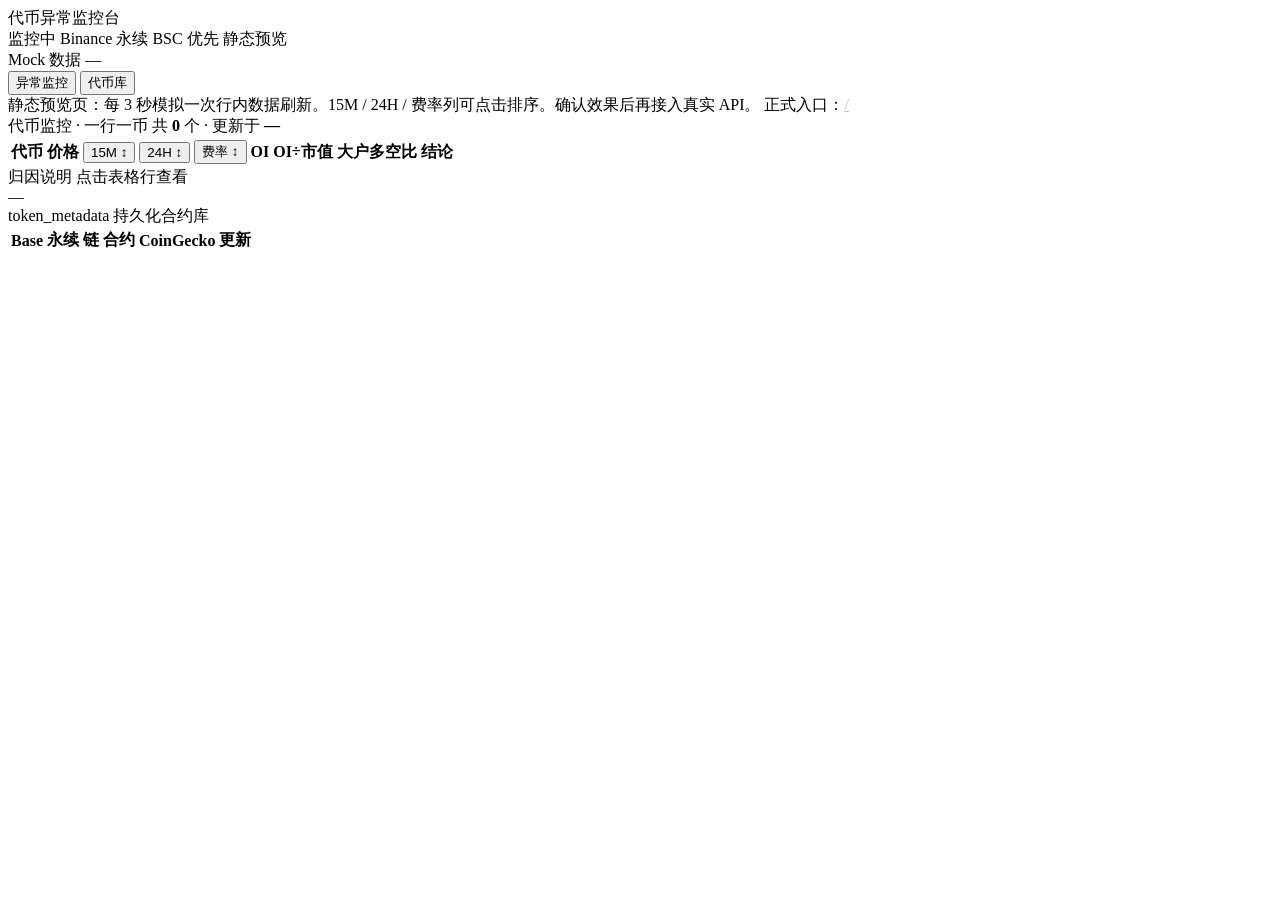
==== web/preview.html @ 0adfd5b1 "Integrate token monitor dashboard with live API and rule-based conclusions. Replace the multi-tab da" ====
<!DOCTYPE html>
<html lang="zh-CN">
<head>
  <meta charset="UTF-8" />
  <meta name="viewport" content="width=device-width, initial-scale=1" />
  <title>代币异常监控台 · 静态预览</title>
  <link rel="stylesheet" href="/css/console.css" />
  <link rel="stylesheet" href="/css/monitor.css" />
</head>
<body>
  <header class="header">
    <div class="header-logo">代币异常<span>监控台</span></div>
    <div class="header-sep"></div>
    <div class="ex-chips">
      <span class="ex-chip"><i class="hdot ok"></i>监控中</span>
      <span class="ex-chip">Binance 永续</span>
      <span class="ex-chip">BSC 优先</span>
      <span class="ex-chip preview-badge">静态预览</span>
    </div>
    <div class="header-right">
      <span class="conn"><i class="hdot ok"></i><span>Mock 数据</span></span>
      <span class="clock" id="clock">—</span>
    </div>
  </header>

  <nav class="main-tabs">
    <button class="tab-btn active" data-tab="monitor">异常监控</button>
    <button class="tab-btn" data-tab="tokens">代币库</button>
  </nav>

  <main class="wrap">
    <div class="static-banner warn">
      静态预览页：每 3 秒模拟一次行内数据刷新。15M / 24H / 费率列可点击排序。确认效果后再接入真实 API。
      正式入口：<a href="/" style="color:#c4b5fd">/</a>
    </div>

    <section id="tab-monitor" class="tab-panel active">
      <div class="panel panel-table">
        <div class="panel-title">
          <span>代币监控 · 一行一币</span>
          <span class="panel-meta">共 <strong id="token-count">0</strong> 个 · 更新于 <strong id="last-refresh">—</strong></span>
        </div>
        <div class="table-scroll">
          <table class="tbl-monitor" id="tbl-monitor">
            <colgroup>
              <col class="col-sym" />
              <col class="col-price" />
              <col class="col-pct" />
              <col class="col-pct" />
              <col class="col-fund" />
              <col class="col-oi" />
              <col class="col-ratio" />
              <col class="col-whale" />
              <col />
            </colgroup>
            <thead>
              <tr>
                <th>代币</th>
                <th>价格</th>
                <th class="sortable" data-sort="change_15m">
                  <button type="button" class="sort-btn">15M <span class="sort-icon">↕</span></button>
                </th>
                <th class="sortable" data-sort="change_24h">
                  <button type="button" class="sort-btn">24H <span class="sort-icon">↕</span></button>
                </th>
                <th class="sortable" data-sort="funding_rate">
                  <button type="button" class="sort-btn">费率 <span class="sort-icon">↕</span></button>
                </th>
                <th>OI</th>
                <th>
                  <span class="th-tip" title="未平仓合约(OI)名义价值 ÷ 流通市值。比值越高，杠杆持仓相对市值越集中，波动/清算风险越大。">OI÷市值</span>
                </th>
                <th>
                  <span class="th-tip" title="Binance 大户账户多空比 = 持多大户数 ÷ 持空大户数。&gt;1 表示大户偏多，&lt;1 表示大户偏空，=1 表示大致均衡。">大户多空比</span>
                </th>
                <th class="col-conclusion">结论</th>
              </tr>
            </thead>
            <tbody id="monitor-body"></tbody>
          </table>
        </div>
      </div>

      <div class="panel detail-panel">
        <div class="panel-title">归因说明 <span class="panel-meta" id="detail-symbol">点击表格行查看</span></div>
        <div id="narrative" class="narrative-box">—</div>
      </div>
    </section>

    <section id="tab-tokens" class="tab-panel">
      <div class="panel panel-table">
        <div class="panel-title">token_metadata 持久化合约库</div>
        <div class="table-scroll">
          <table class="tbl-monitor tbl-tokens">
            <colgroup>
              <col class="tk-base" />
              <col class="tk-symbol" />
              <col class="tk-chain" />
              <col class="tk-contract" />
              <col class="tk-cg" />
              <col class="tk-updated" />
            </colgroup>
            <thead>
              <tr>
                <th>Base</th>
                <th>永续</th>
                <th>链</th>
                <th>合约</th>
                <th>CoinGecko</th>
                <th>更新</th>
              </tr>
            </thead>
            <tbody id="tokens-body"></tbody>
          </table>
        </div>
      </div>
    </section>
  </main>

  <script src="/js/preview.js"></script>
</body>
</html>
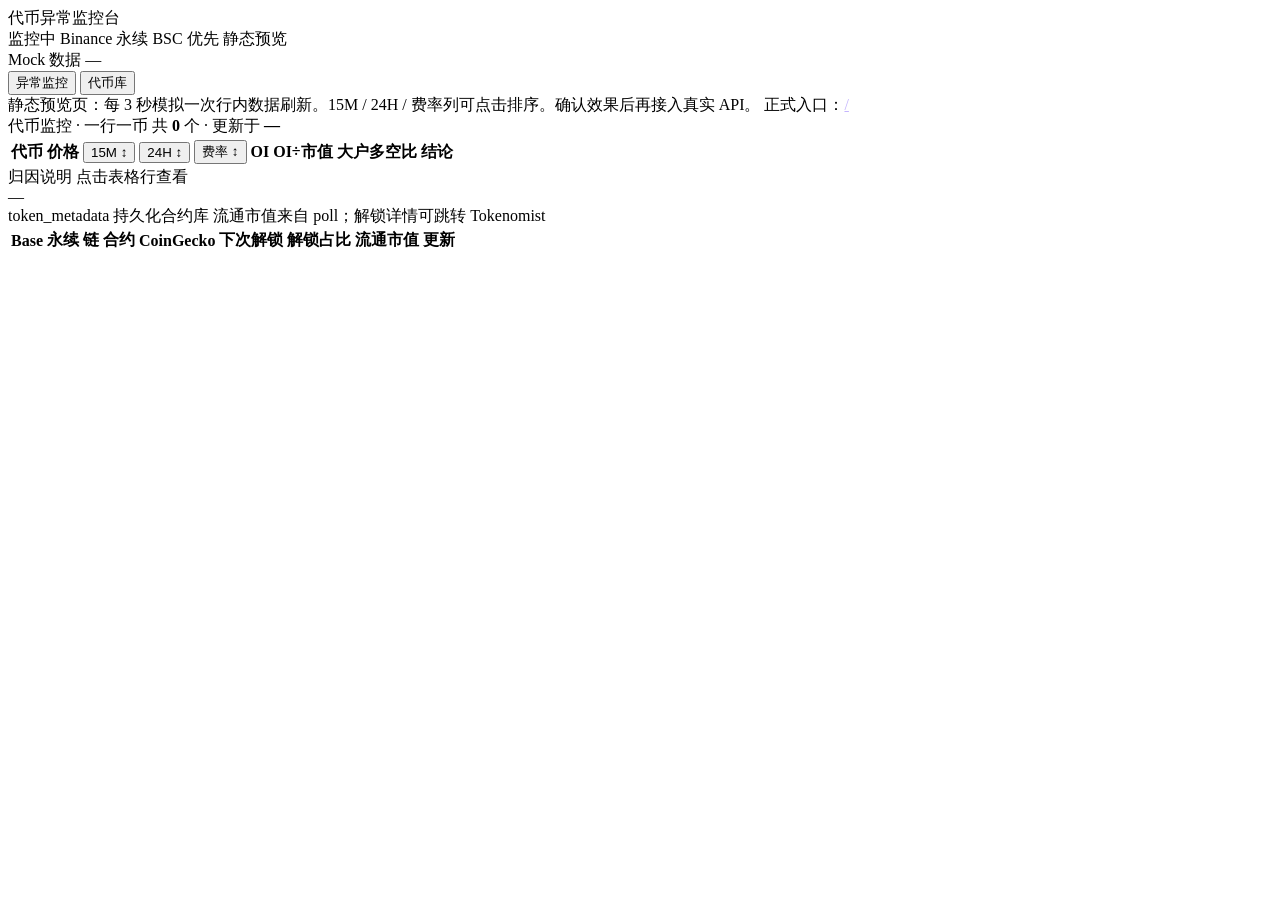
==== commit bcdbc7dc: "Extend token library with unlock metrics and Tokenomist links. Surface next unlock date, unlock pct," ====
--- a/web/preview.html
+++ b/web/preview.html
@@ -89,7 +89,7 @@
 
     <section id="tab-tokens" class="tab-panel">
       <div class="panel panel-table">
-        <div class="panel-title">token_metadata 持久化合约库</div>
+        <div class="panel-title">token_metadata 持久化合约库 <span class="panel-meta">流通市值来自 poll；解锁详情可跳转 Tokenomist</span></div>
         <div class="table-scroll">
           <table class="tbl-monitor tbl-tokens">
             <colgroup>
@@ -98,7 +98,11 @@
               <col class="tk-chain" />
               <col class="tk-contract" />
               <col class="tk-cg" />
+              <col class="tk-unlock-date" />
+              <col class="tk-unlock-pct" />
+              <col class="tk-mcap" />
               <col class="tk-updated" />
+              <col class="tk-link" />
             </colgroup>
             <thead>
               <tr>
@@ -107,7 +111,11 @@
                 <th>链</th>
                 <th>合约</th>
                 <th>CoinGecko</th>
+                <th>下次解锁</th>
+                <th>解锁占比</th>
+                <th>流通市值</th>
                 <th>更新</th>
+                <th></th>
               </tr>
             </thead>
             <tbody id="tokens-body"></tbody>
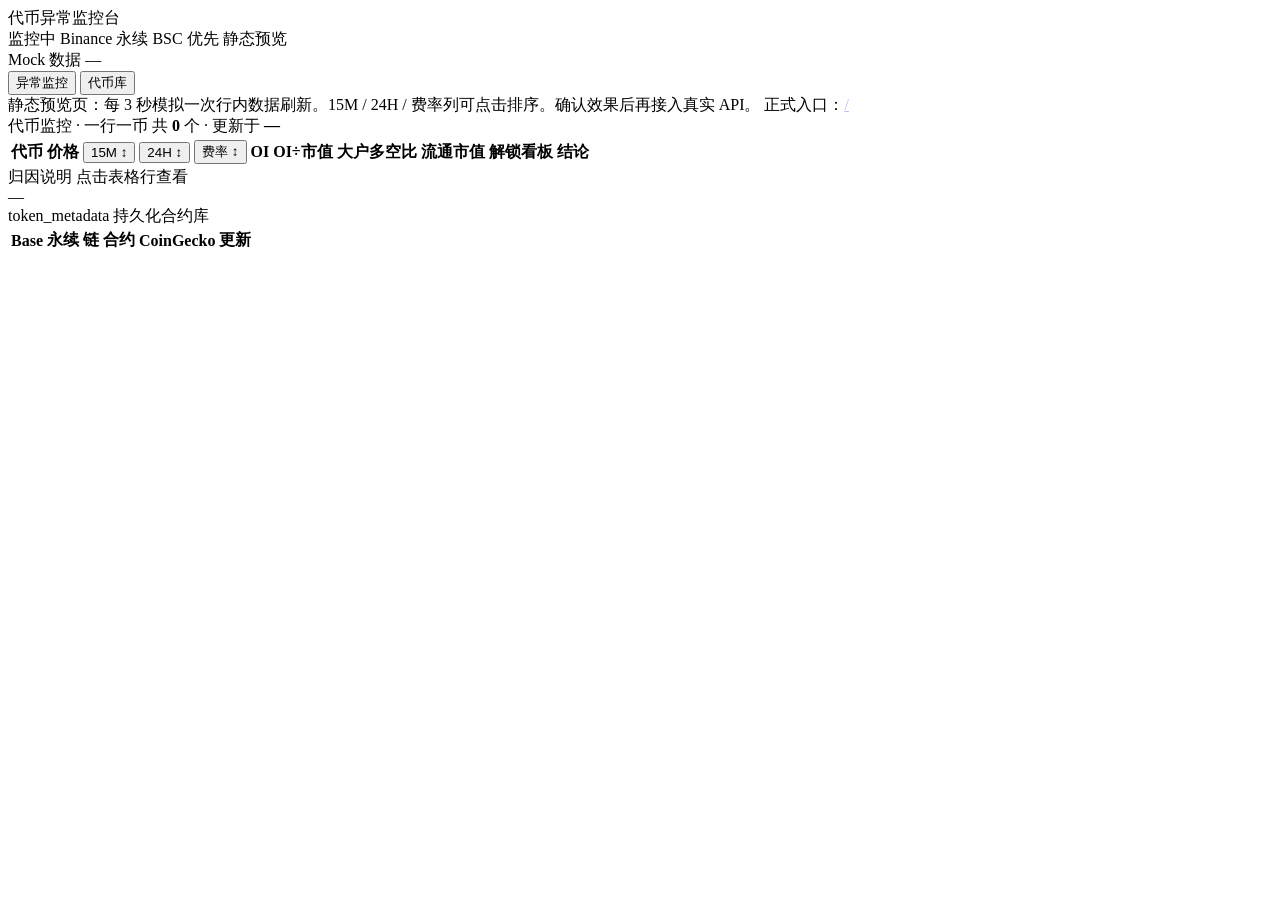
==== commit 37b813a3: "Filter TradFi stocks from discovery and enrich monitor table. Exclude Binance EQUITY/TRADIFI perpetu" ====
--- a/web/preview.html
+++ b/web/preview.html
@@ -51,6 +51,8 @@
               <col class="col-oi" />
               <col class="col-ratio" />
               <col class="col-whale" />
+              <col class="col-mcap" />
+              <col class="col-unlock-board" />
               <col />
             </colgroup>
             <thead>
@@ -73,6 +75,8 @@
                 <th>
                   <span class="th-tip" title="Binance 大户账户多空比 = 持多大户数 ÷ 持空大户数。&gt;1 表示大户偏多，&lt;1 表示大户偏空，=1 表示大致均衡。">大户多空比</span>
                 </th>
+                <th>流通市值</th>
+                <th>解锁看板</th>
                 <th class="col-conclusion">结论</th>
               </tr>
             </thead>
@@ -89,7 +93,7 @@
 
     <section id="tab-tokens" class="tab-panel">
       <div class="panel panel-table">
-        <div class="panel-title">token_metadata 持久化合约库 <span class="panel-meta">流通市值来自 poll；解锁详情可跳转 Tokenomist</span></div>
+        <div class="panel-title">token_metadata 持久化合约库</div>
         <div class="table-scroll">
           <table class="tbl-monitor tbl-tokens">
             <colgroup>
@@ -98,11 +102,7 @@
               <col class="tk-chain" />
               <col class="tk-contract" />
               <col class="tk-cg" />
-              <col class="tk-unlock-date" />
-              <col class="tk-unlock-pct" />
-              <col class="tk-mcap" />
               <col class="tk-updated" />
-              <col class="tk-link" />
             </colgroup>
             <thead>
               <tr>
@@ -111,11 +111,7 @@
                 <th>链</th>
                 <th>合约</th>
                 <th>CoinGecko</th>
-                <th>下次解锁</th>
-                <th>解锁占比</th>
-                <th>流通市值</th>
                 <th>更新</th>
-                <th></th>
               </tr>
             </thead>
             <tbody id="tokens-body"></tbody>
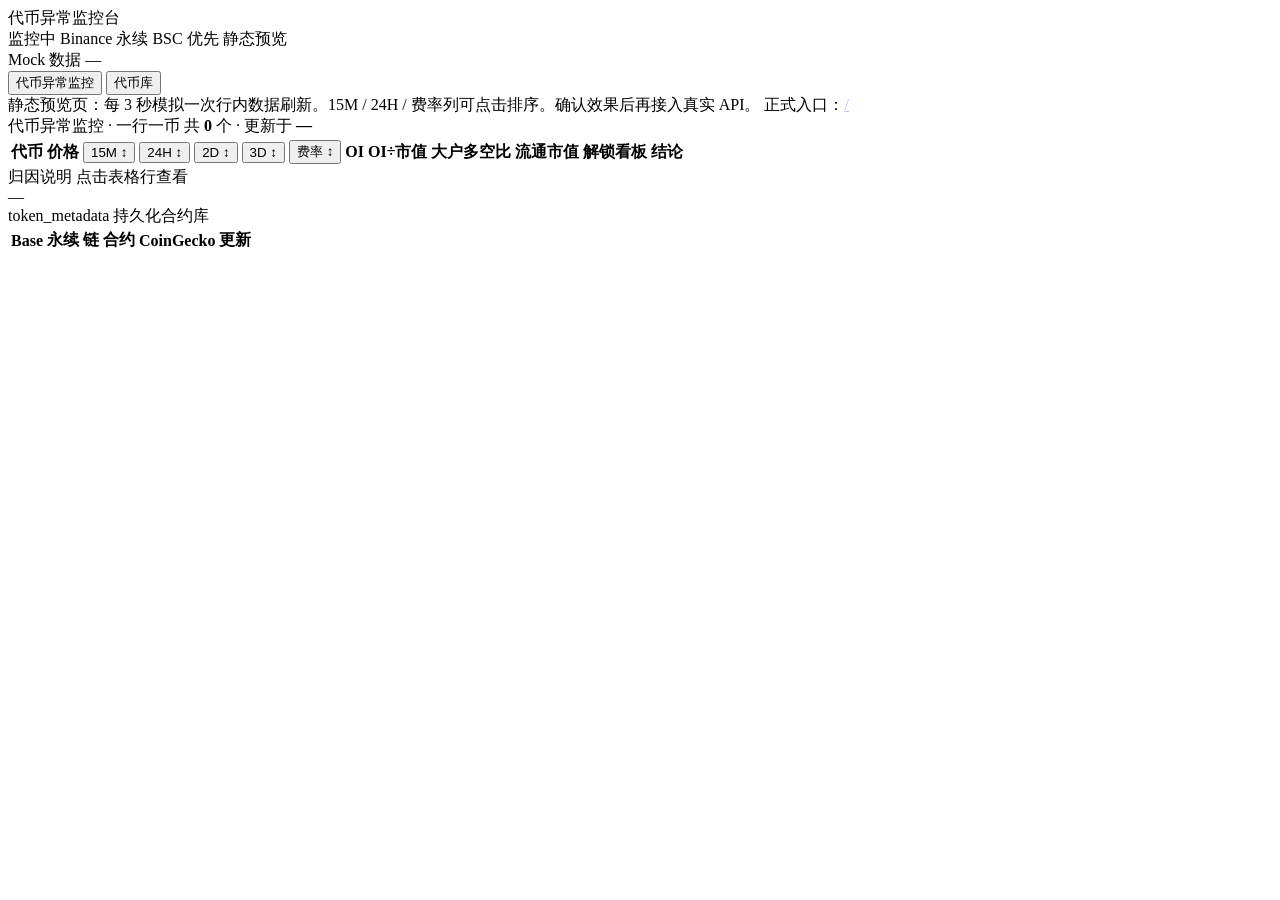
==== commit 76a5ee3f: "Integrate spread monitor tab, top-10 discovery, and 2D/3D kline columns. - Add app/spread backend an" ====
--- a/web/preview.html
+++ b/web/preview.html
@@ -24,7 +24,7 @@
   </header>
 
   <nav class="main-tabs">
-    <button class="tab-btn active" data-tab="monitor">异常监控</button>
+    <button class="tab-btn active" data-tab="monitor">代币异常监控</button>
     <button class="tab-btn" data-tab="tokens">代币库</button>
   </nav>
 
@@ -37,7 +37,7 @@
     <section id="tab-monitor" class="tab-panel active">
       <div class="panel panel-table">
         <div class="panel-title">
-          <span>代币监控 · 一行一币</span>
+          <span>代币异常监控 · 一行一币</span>
           <span class="panel-meta">共 <strong id="token-count">0</strong> 个 · 更新于 <strong id="last-refresh">—</strong></span>
         </div>
         <div class="table-scroll">
@@ -45,6 +45,8 @@
             <colgroup>
               <col class="col-sym" />
               <col class="col-price" />
+              <col class="col-pct" />
+              <col class="col-pct" />
               <col class="col-pct" />
               <col class="col-pct" />
               <col class="col-fund" />
@@ -64,6 +66,12 @@
                 </th>
                 <th class="sortable" data-sort="change_24h">
                   <button type="button" class="sort-btn">24H <span class="sort-icon">↕</span></button>
+                </th>
+                <th class="sortable" data-sort="change_2d">
+                  <button type="button" class="sort-btn">2D <span class="sort-icon">↕</span></button>
+                </th>
+                <th class="sortable" data-sort="change_3d">
+                  <button type="button" class="sort-btn">3D <span class="sort-icon">↕</span></button>
                 </th>
                 <th class="sortable" data-sort="funding_rate">
                   <button type="button" class="sort-btn">费率 <span class="sort-icon">↕</span></button>
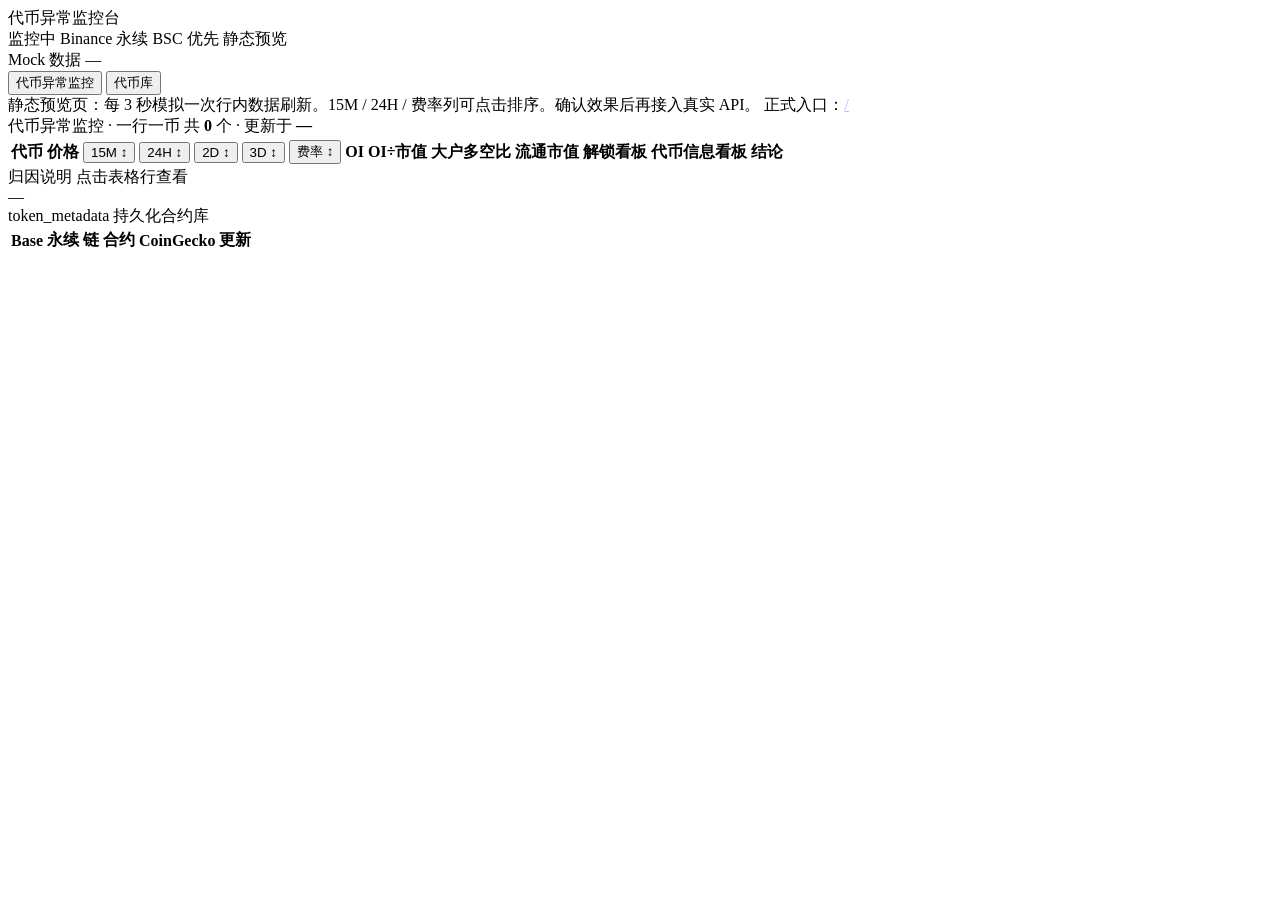
==== commit 1b1a3bd3: "Show monitor rows from fixed_top_gainers and add a CoinGlass info link. The dashboard was hardcoded " ====
--- a/web/preview.html
+++ b/web/preview.html
@@ -55,6 +55,7 @@
               <col class="col-whale" />
               <col class="col-mcap" />
               <col class="col-unlock-board" />
+              <col class="col-info-board" />
               <col />
             </colgroup>
             <thead>
@@ -85,6 +86,7 @@
                 </th>
                 <th>流通市值</th>
                 <th>解锁看板</th>
+                <th>代币信息看板</th>
                 <th class="col-conclusion">结论</th>
               </tr>
             </thead>
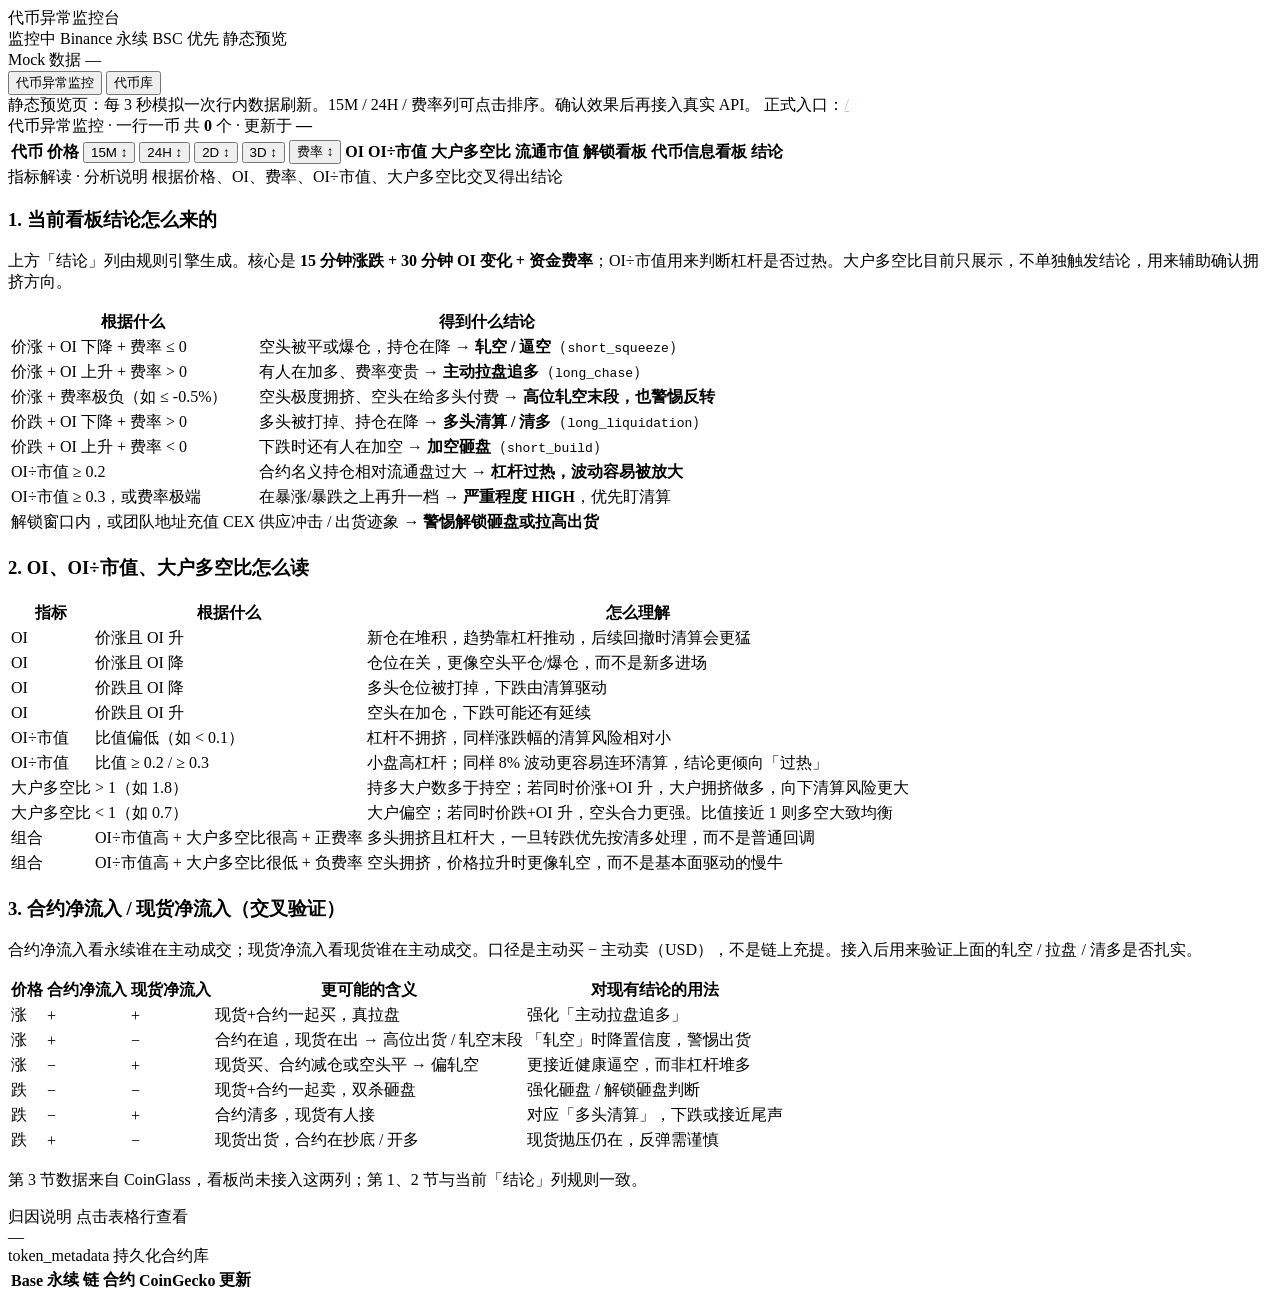
==== commit 5fe8cc16: "Add an indicator guide below the token monitor table. The panel explains how price, OI, OI/mcap, wha" ====
--- a/web/preview.html
+++ b/web/preview.html
@@ -95,6 +95,190 @@
         </div>
       </div>
 
+      <div class="panel analysis-legend">
+        <div class="panel-title">
+          <span>指标解读 · 分析说明</span>
+          <span class="panel-meta">根据价格、OI、费率、OI÷市值、大户多空比交叉得出结论</span>
+        </div>
+
+        <h3 class="analysis-h">1. 当前看板结论怎么来的</h3>
+        <p class="analysis-lead">
+          上方「结论」列由规则引擎生成。核心是 <b>15 分钟涨跌 + 30 分钟 OI 变化 + 资金费率</b>；OI÷市值用来判断杠杆是否过热。大户多空比目前只展示，不单独触发结论，用来辅助确认拥挤方向。
+        </p>
+        <div class="table-scroll">
+          <table class="tbl-analysis-guide">
+            <thead>
+              <tr>
+                <th>根据什么</th>
+                <th>得到什么结论</th>
+              </tr>
+            </thead>
+            <tbody>
+              <tr>
+                <td>价涨 + OI 下降 + 费率 ≤ 0</td>
+                <td>空头被平或爆仓，持仓在降 → <b>轧空 / 逼空</b>（<code>short_squeeze</code>）</td>
+              </tr>
+              <tr>
+                <td>价涨 + OI 上升 + 费率 &gt; 0</td>
+                <td>有人在加多、费率变贵 → <b>主动拉盘追多</b>（<code>long_chase</code>）</td>
+              </tr>
+              <tr>
+                <td>价涨 + 费率极负（如 ≤ -0.5%）</td>
+                <td>空头极度拥挤、空头在给多头付费 → <b>高位轧空末段，也警惕反转</b></td>
+              </tr>
+              <tr>
+                <td>价跌 + OI 下降 + 费率 &gt; 0</td>
+                <td>多头被打掉、持仓在降 → <b>多头清算 / 清多</b>（<code>long_liquidation</code>）</td>
+              </tr>
+              <tr>
+                <td>价跌 + OI 上升 + 费率 &lt; 0</td>
+                <td>下跌时还有人在加空 → <b>加空砸盘</b>（<code>short_build</code>）</td>
+              </tr>
+              <tr>
+                <td>OI÷市值 ≥ 0.2</td>
+                <td>合约名义持仓相对流通盘过大 → <b>杠杆过热，波动容易被放大</b></td>
+              </tr>
+              <tr>
+                <td>OI÷市值 ≥ 0.3，或费率极端</td>
+                <td>在暴涨/暴跌之上再升一档 → <b>严重程度 HIGH</b>，优先盯清算</td>
+              </tr>
+              <tr>
+                <td>解锁窗口内，或团队地址充值 CEX</td>
+                <td>供应冲击 / 出货迹象 → <b>警惕解锁砸盘或拉高出货</b></td>
+              </tr>
+            </tbody>
+          </table>
+        </div>
+
+        <h3 class="analysis-h">2. OI、OI÷市值、大户多空比怎么读</h3>
+        <div class="table-scroll">
+          <table class="tbl-analysis-guide">
+            <thead>
+              <tr>
+                <th>指标</th>
+                <th>根据什么</th>
+                <th>怎么理解</th>
+              </tr>
+            </thead>
+            <tbody>
+              <tr>
+                <td>OI</td>
+                <td>价涨且 OI 升</td>
+                <td>新仓在堆积，趋势靠杠杆推动，后续回撤时清算会更猛</td>
+              </tr>
+              <tr>
+                <td>OI</td>
+                <td>价涨且 OI 降</td>
+                <td>仓位在关，更像空头平仓/爆仓，而不是新多进场</td>
+              </tr>
+              <tr>
+                <td>OI</td>
+                <td>价跌且 OI 降</td>
+                <td>多头仓位被打掉，下跌由清算驱动</td>
+              </tr>
+              <tr>
+                <td>OI</td>
+                <td>价跌且 OI 升</td>
+                <td>空头在加仓，下跌可能还有延续</td>
+              </tr>
+              <tr>
+                <td>OI÷市值</td>
+                <td>比值偏低（如 &lt; 0.1）</td>
+                <td>杠杆不拥挤，同样涨跌幅的清算风险相对小</td>
+              </tr>
+              <tr>
+                <td>OI÷市值</td>
+                <td>比值 ≥ 0.2 / ≥ 0.3</td>
+                <td>小盘高杠杆；同样 8% 波动更容易连环清算，结论更倾向「过热」</td>
+              </tr>
+              <tr>
+                <td>大户多空比</td>
+                <td>&gt; 1（如 1.8）</td>
+                <td>持多大户数多于持空；若同时价涨+OI 升，大户拥挤做多，向下清算风险更大</td>
+              </tr>
+              <tr>
+                <td>大户多空比</td>
+                <td>&lt; 1（如 0.7）</td>
+                <td>大户偏空；若同时价跌+OI 升，空头合力更强。比值接近 1 则多空大致均衡</td>
+              </tr>
+              <tr>
+                <td>组合</td>
+                <td>OI÷市值高 + 大户多空比很高 + 正费率</td>
+                <td>多头拥挤且杠杆大，一旦转跌优先按清多处理，而不是普通回调</td>
+              </tr>
+              <tr>
+                <td>组合</td>
+                <td>OI÷市值高 + 大户多空比很低 + 负费率</td>
+                <td>空头拥挤，价格拉升时更像轧空，而不是基本面驱动的慢牛</td>
+              </tr>
+            </tbody>
+          </table>
+        </div>
+
+        <h3 class="analysis-h">3. 合约净流入 / 现货净流入（交叉验证）</h3>
+        <p class="analysis-lead">
+          合约净流入看永续谁在主动成交；现货净流入看现货谁在主动成交。口径是主动买 − 主动卖（USD），不是链上充提。接入后用来验证上面的轧空 / 拉盘 / 清多是否扎实。
+        </p>
+        <div class="table-scroll">
+          <table class="tbl-analysis-guide">
+            <thead>
+              <tr>
+                <th>价格</th>
+                <th>合约净流入</th>
+                <th>现货净流入</th>
+                <th>更可能的含义</th>
+                <th>对现有结论的用法</th>
+              </tr>
+            </thead>
+            <tbody>
+              <tr>
+                <td class="up">涨</td>
+                <td class="up">+</td>
+                <td class="up">+</td>
+                <td>现货+合约一起买，真拉盘</td>
+                <td>强化「主动拉盘追多」</td>
+              </tr>
+              <tr>
+                <td class="up">涨</td>
+                <td class="up">+</td>
+                <td class="down">−</td>
+                <td>合约在追，现货在出 → 高位出货 / 轧空末段</td>
+                <td>「轧空」时降置信度，警惕出货</td>
+              </tr>
+              <tr>
+                <td class="up">涨</td>
+                <td class="down">−</td>
+                <td class="up">+</td>
+                <td>现货买、合约减仓或空头平 → 偏轧空</td>
+                <td>更接近健康逼空，而非杠杆堆多</td>
+              </tr>
+              <tr>
+                <td class="down">跌</td>
+                <td class="down">−</td>
+                <td class="down">−</td>
+                <td>现货+合约一起卖，双杀砸盘</td>
+                <td>强化砸盘 / 解锁砸盘判断</td>
+              </tr>
+              <tr>
+                <td class="down">跌</td>
+                <td class="down">−</td>
+                <td class="up">+</td>
+                <td>合约清多，现货有人接</td>
+                <td>对应「多头清算」，下跌或接近尾声</td>
+              </tr>
+              <tr>
+                <td class="down">跌</td>
+                <td class="up">+</td>
+                <td class="down">−</td>
+                <td>现货出货，合约在抄底 / 开多</td>
+                <td>现货抛压仍在，反弹需谨慎</td>
+              </tr>
+            </tbody>
+          </table>
+        </div>
+        <p class="analysis-note">第 3 节数据来自 CoinGlass，看板尚未接入这两列；第 1、2 节与当前「结论」列规则一致。</p>
+      </div>
+
       <div class="panel detail-panel">
         <div class="panel-title">归因说明 <span class="panel-meta" id="detail-symbol">点击表格行查看</span></div>
         <div id="narrative" class="narrative-box">—</div>
